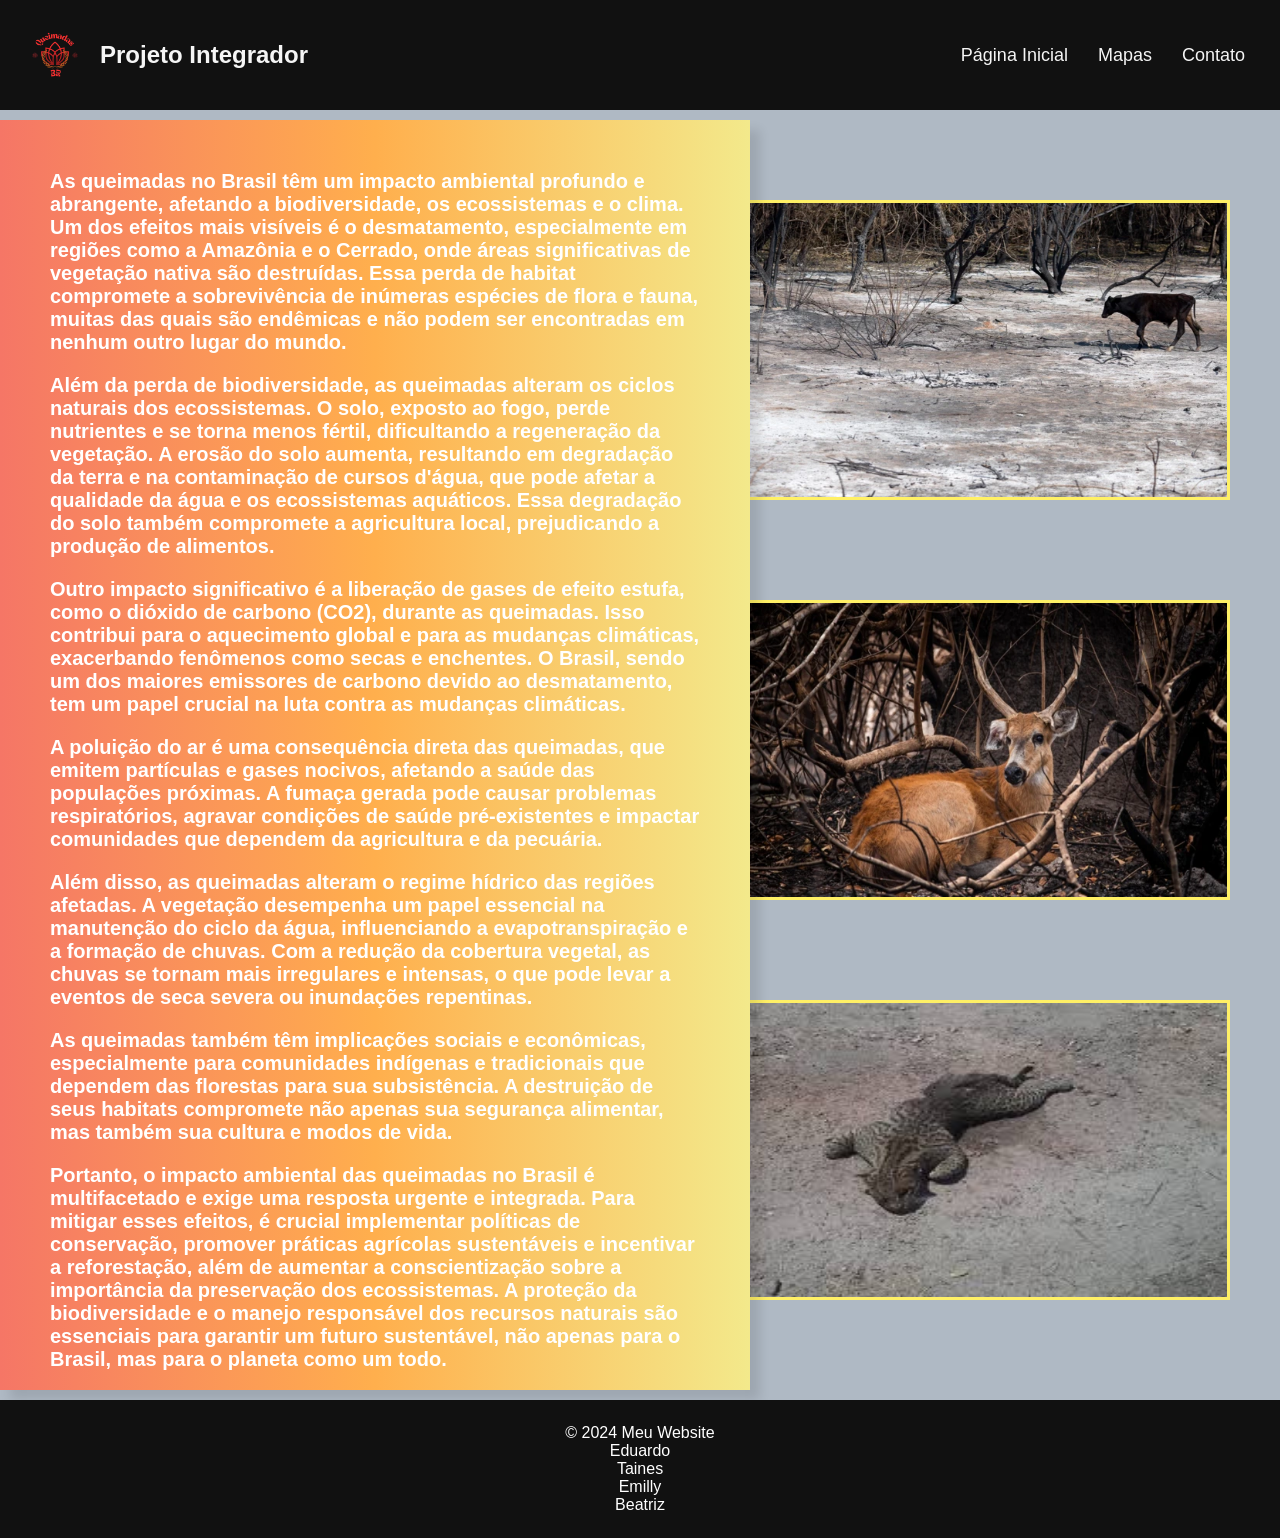
==== impactoambiental.html @ e832cb02 "Add files via upload" ====
<!DOCTYPE html>
<html>
<head>
    <meta charset='utf-8'>
    <meta http-equiv='X-UA-Compatible' content='IE=edge'>
    <title>Queimadas BR</title>
    <meta name='viewport' content='width=device-width, initial-scale=1'>
    <link rel='stylesheet' type='text/css' media='screen' href='dado3.css'>
    <script src='main.js'></script>
</head>
<body>
    <header>
        <img src="imagens/logo.png" width="70px" height="70px">
        <div class="logo"><a href="index.html">Projeto Integrador</a></div>
        <nav>
            <ul>
                <li><a href="index.html">Página Inicial</a></li>
                <li><a href="https://panorama.sipam.gov.br/painel-do-fogo/">Mapas</a></li>
                <li><a href="mailto:eduardonofa@gmail.com.br">Contato</a></li>
            </ul>
        </nav>
    </header>

    <img class="img3" src="imagens/images.jpg"
    width="500px" height="300px">

    <img class="img2" src="imagens/_120635582_49aa8c73-8512-406a-b2b7-f0b3f0657e1d.png.webp"
    width="500px" height="300px">

    <img class="img1" src="imagens/_120567357_pantanal3.png.webp"
    width="500px" height="300px">

    <section class="boquis1">
        <div class="box1">
            <h1>As queimadas no Brasil têm um impacto ambiental profundo e abrangente, afetando a biodiversidade, os ecossistemas e o clima. Um dos efeitos mais visíveis é o desmatamento, especialmente em regiões como a Amazônia e o Cerrado, onde áreas significativas de vegetação nativa são destruídas. Essa perda de habitat compromete a sobrevivência de inúmeras espécies de flora e fauna, muitas das quais são endêmicas e não podem ser encontradas em nenhum outro lugar do mundo.</h1>
            <h1>Além da perda de biodiversidade, as queimadas alteram os ciclos naturais dos ecossistemas. O solo, exposto ao fogo, perde nutrientes e se torna menos fértil, dificultando a regeneração da vegetação. A erosão do solo aumenta, resultando em degradação da terra e na contaminação de cursos d'água, que pode afetar a qualidade da água e os ecossistemas aquáticos. Essa degradação do solo também compromete a agricultura local, prejudicando a produção de alimentos.</h1>
            <h1>Outro impacto significativo é a liberação de gases de efeito estufa, como o dióxido de carbono (CO2), durante as queimadas. Isso contribui para o aquecimento global e para as mudanças climáticas, exacerbando fenômenos como secas e enchentes. O Brasil, sendo um dos maiores emissores de carbono devido ao desmatamento, tem um papel crucial na luta contra as mudanças climáticas.</h1>
            <h1>A poluição do ar é uma consequência direta das queimadas, que emitem partículas e gases nocivos, afetando a saúde das populações próximas. A fumaça gerada pode causar problemas respiratórios, agravar condições de saúde pré-existentes e impactar comunidades que dependem da agricultura e da pecuária.</h1>
            <h1>Além disso, as queimadas alteram o regime hídrico das regiões afetadas. A vegetação desempenha um papel essencial na manutenção do ciclo da água, influenciando a evapotranspiração e a formação de chuvas. Com a redução da cobertura vegetal, as chuvas se tornam mais irregulares e intensas, o que pode levar a eventos de seca severa ou inundações repentinas.</h1>
            <h1>As queimadas também têm implicações sociais e econômicas, especialmente para comunidades indígenas e tradicionais que dependem das florestas para sua subsistência. A destruição de seus habitats compromete não apenas sua segurança alimentar, mas também sua cultura e modos de vida.</h1>
            <h1>Portanto, o impacto ambiental das queimadas no Brasil é multifacetado e exige uma resposta urgente e integrada. Para mitigar esses efeitos, é crucial implementar políticas de conservação, promover práticas agrícolas sustentáveis e incentivar a reforestação, além de aumentar a conscientização sobre a importância da preservação dos ecossistemas. A proteção da biodiversidade e o manejo responsável dos recursos naturais são essenciais para garantir um futuro sustentável, não apenas para o Brasil, mas para o planeta como um todo.</h1>
        </div>
    </section>

    <footer>
        <p>&copy; 2024 Meu Website</p>
        <p>Eduardo</p>
        <p>Taines</p>
        <p>Emilly</p>
        <p>Beatriz</p>
    </footer>
</body>
</html>
---- dado3.css ----
* {
    margin: 0;
    padding: 0;
    box-sizing: border-box;
    font-family: 'Arial', sans-serif;
}

body {
    background-color: rgb(175, 185, 196);
}
header {
    display: flex;
    justify-content: space-between;
    align-items: center;
    padding: 20px;
    background-color: #111;
    color: #fff;
    position: fixed;
    width: 100%;
    top: 0;
    z-index: 1000;
}
header .logo {
    font-size: 24px;
    font-weight: bold;
    position: absolute;
    left: 100px;
}
header .logo a
{
    text-decoration: none;
    color: whitesmoke;
}
header .logo a:hover
{
    color: whitesmoke;
    text-decoration: none;
}
header h1
{
    position: absolute;
    left: 100px;
}
nav ul {
    display: flex;
    list-style: none;
    color: whitesmoke;
}

nav ul li {
    margin: 0 15px;
}

nav ul li a {
    color: whitesmoke;
    text-decoration: none;
    font-size: 18px;
}
nav ul li a:hover
{
    color: red;
}

.img1
{
    position: absolute;
    top: 200px;
    right: 50px;
    border-style: solid;
    width: 500px;
    border-color: #fff066;
}

.img2
{
    position: absolute;
    top: 600px;
    right: 50px;
    border-style: solid;
    width: 500px;
    border-color: #fff066;
}

.img3
{
    position: absolute;
    top: 1000px;
    right: 50px;
    border-style: solid;
    width: 500px;
    border-color: #fff066;
}

.boquis1 {
    justify-content: space-around;
    position: absolute;
    top: 120px;
}

.box1 {
    background: linear-gradient(90deg, #f57666, #ffaf4d, #f3e98b);
    padding: 50px;
    box-shadow: 10px 10px 10px rgba(0, 0, 0, 0.1);
    transition: transform 0.3s ease, box-shadow 0.3s ease;
    width: 750px;
    height: 1270px;
    transition: background 1s;
}
.box1 h1 {
    font-size: 20px;
    color: #ffffff;
    padding-bottom: 20px;
}
footer {
    background-color: #111;
    color: #fff;
    text-align: center;
    padding: 24px;
    position: relative;
    top: 1400px;
    bottom: 100%;
    width: 100%;
}

@media (max-width: 768px) {
    body
    {
        background-color: linear-gradient (90deg, #f57666, #ffaf4d, #f3e98b);
    }
    header {
        align-items: flex-start;
        flex-direction: column;
    }

    header .logo {
        margin-bottom: 10px;
    }

    nav ul {
        flex-direction: column;
        padding: 0;
    }

    nav ul li {
        margin: 5px 0;
    }
    .box1 {
        text-align: center;
        padding-top: 130px;
        width: 390px;
        height: 1400px;
    }

    .box1 h1
    {
    font-size: 12px;
    }

    .img1, .img2, .img3 {
        display: none;
    }
    footer
    {
        position: relative;
        top: 1500px;
    }
}
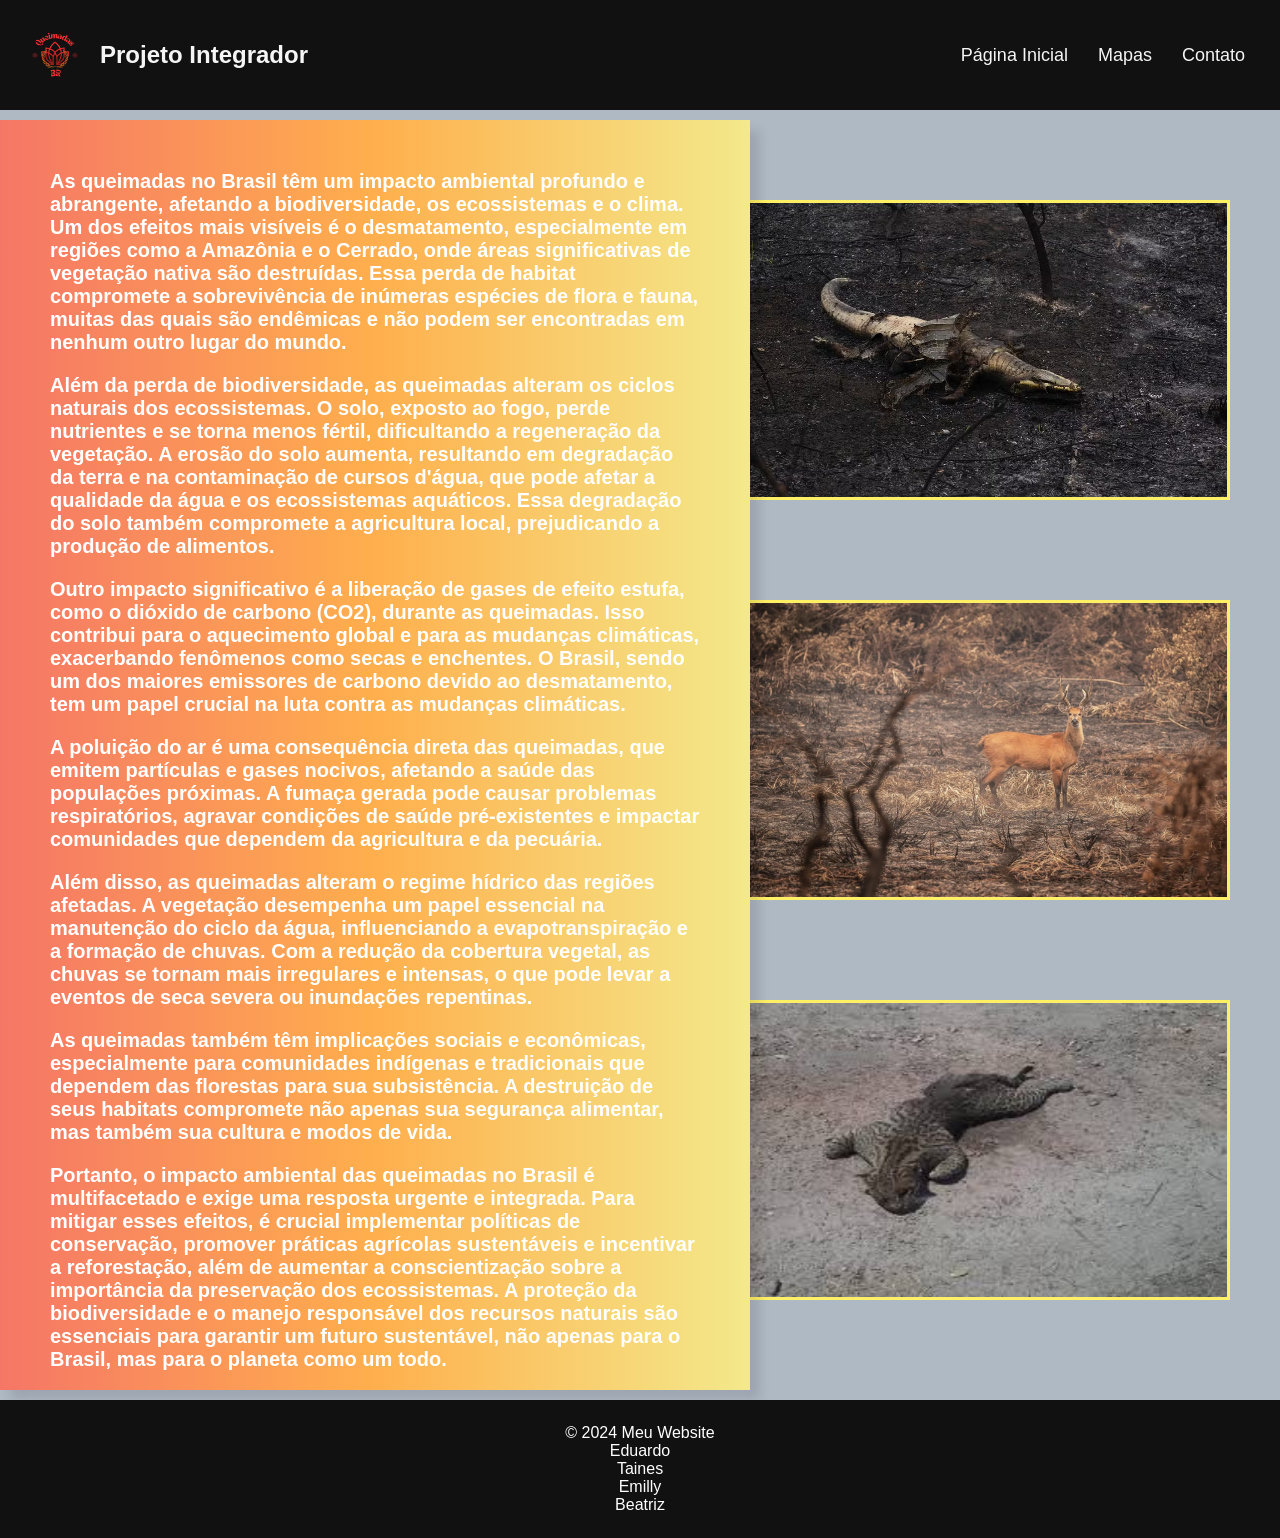
==== commit 31a4aa93: "Add files via upload" ====
--- a/impactoambiental.html
+++ b/impactoambiental.html
@@ -24,10 +24,10 @@
     <img class="img3" src="imagens/images.jpg"
     width="500px" height="300px">
 
-    <img class="img2" src="imagens/_120635582_49aa8c73-8512-406a-b2b7-f0b3f0657e1d.png.webp"
+    <img class="img2" src="imagens/desmatamento-animal-selvagem-queimada.avif"
     width="500px" height="300px">
 
-    <img class="img1" src="imagens/_120567357_pantanal3.png.webp"
+    <img class="img1" src="imagens/whatsapp-image-2024-07-08-at-13.02.04.avif"
     width="500px" height="300px">
 
     <section class="boquis1">
--- a/dado3.css
+++ b/dado3.css
@@ -147,8 +147,8 @@
     .box1 {
         text-align: center;
         padding-top: 130px;
-        width: 390px;
-        height: 1400px;
+        width: 100%;
+        height: 1500px;
     }
 
     .box1 h1
@@ -162,6 +162,7 @@
     footer
     {
         position: relative;
-        top: 1500px;
+        top: 1620px;
+        width: 100%;
     }
 }
